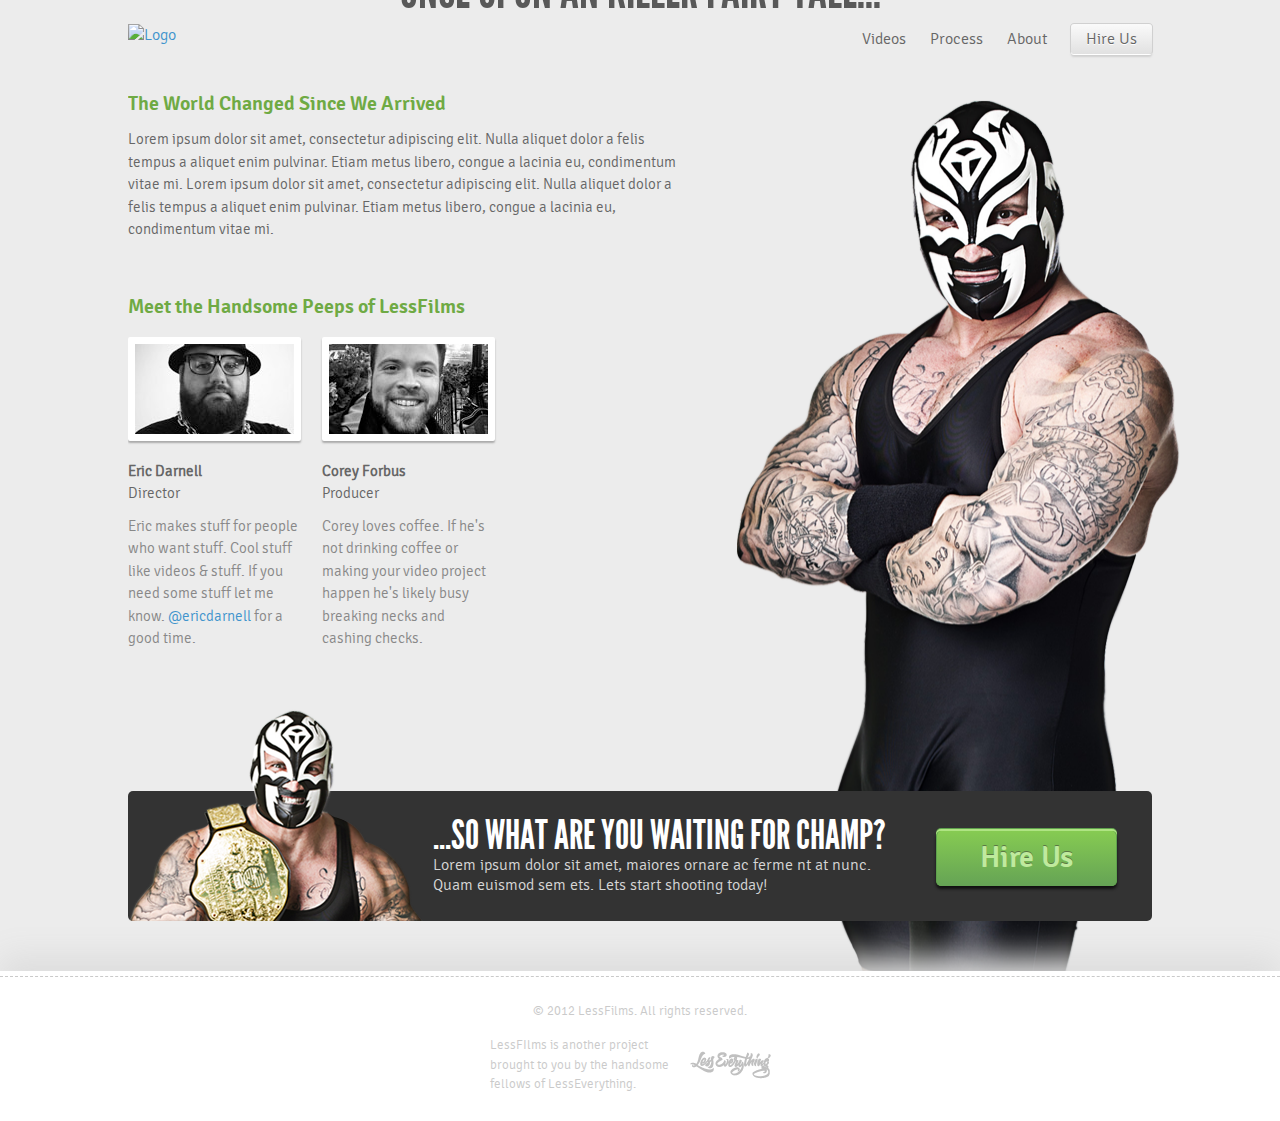
==== site/about.html @ dc0e720c "Minor changes" ====
<!DOCTYPE html PUBLIC "-//W3C//DTD XHTML 1.0 Transitional//EN" "http://www.w3.org/TR/xhtml1/DTD/xhtml1-transitional.dtd">
<html>
  <head>
    <title>LessFilms</title>
    <!-- Remote JQuery library disabled temporarily so local testing will work properly -->
    <!-- %script{:src => "//ajax.googleapis.com/ajax/libs/jquery/1.7.1/jquery.min.js", :type => "text/javascript"} -->
    <!-- Upon final deployment, remove below included file in favor of remote JQuery library -->
    <script language="javascript" src="javascripts/jquery-1.7.1.min.js" type="text/javascript"></script>
    <script language="javascript" src="javascripts/menu_scripts.js" type="text/javascript"></script>
    <script language="javascript" src="javascripts/jquery-css-transform.js" type="text/javascript"></script>
    <script language="javascript" src="javascripts/jquery-animate-css-rotate-scale.js" type="text/javascript"></script>
    <script language="javascript" src="javascripts/fancy_vids.js" type="text/javascript"></script>
    <script language="javascript" src="javascripts/jquery.cookie.js" type="text/javascript"></script>
    <!-- FancyBox -->
    <script src='fancybox/jquery.fancybox-1.3.4.pack.js' type='text/javascript'></script>
    <link href='fancybox/jquery.fancybox-1.3.4.css' media='screen' rel='stylesheet' type='text/css' />
    <!-- Custom Forms -->
    <script language="javascript" src="javascripts/jquery.uniform.js" type="text/javascript"></script>
    <link href='stylesheets/uniform_default.css' rel='stylesheet' type='text/css' />
    <script type='text/javascript'>
      //<![CDATA[
        $(function(){
          $("select").uniform();
        });
      //]]>
    </script>
    <link href='stylesheets/screen.css' rel='stylesheet' type='text/css' />
    <link href='stylesheets/buttons.css' rel='stylesheet' type='text/css' />
  </head>
  <body>
    <div class='lucha_about'>
      <div class='wrapper'>
        <div class='header'>
          <a href="index.html"><img alt="Logo" src="images/logo.png"/></a>
          <div class='nav'>
            <ul>
              <li>
                <a href="videos.html">Videos</a>
              </li>
              <li>
                <a href="process.html">Process</a>
              </li>
              <li>
                <a href="about.html">About</a>
              </li>
              <li>
                <a class='gradient_button_white' href='hire_us.html'>Hire Us</a>
              </li>
            </ul>
          </div>
        </div>
        <h1 class='page_headline'>ONCE UPON AN KILLER FAIRY TALE...</h1>
        <div class='content'>
          <div class='about_col'>
            <h3>The World Changed Since We Arrived</h3>
            <p class='world_changer'>
              Lorem ipsum dolor sit amet, consectetur adipiscing elit. Nulla aliquet dolor a felis tempus a aliquet enim pulvinar. Etiam metus libero, congue a lacinia eu, condimentum vitae mi. Lorem ipsum dolor sit amet, consectetur adipiscing elit. Nulla aliquet dolor a felis tempus a aliquet enim pulvinar. Etiam metus libero, congue a lacinia eu, condimentum vitae mi.
            </p>
            <h3>Meet the Handsome Peeps of LessFilms</h3>
            <div class='team_member'>
              <img alt="Team eric" src="images/team_eric.jpg"/>
              <h4>Eric Darnell</h4>
              Director
              <p>
                Eric makes stuff for people who want stuff. Cool stuff like videos & stuff. If you need some stuff let me know.
                <a href='http://twitter.com/#!/ericdarnell' target='_blank'>@ericdarnell</a>
                for a good time.
              </p>
            </div>
            <div class='team_member'>
              <img alt="Team corey" src="images/team_corey.jpg"/>
              <h4>Corey Forbus</h4>
              Producer
              <p>
                Corey loves coffee. If he's not drinking coffee or making your video project happen he's likely busy breaking necks and cashing checks.
              </p>
            </div>
          </div>
          <div class='foot_banner'>
            <img alt="Lucha small banner" src="images/lucha_small_banner.png"/>
            <div class='banner_text'>
              <h3>...SO WHAT ARE YOU WAITING FOR CHAMP?</h3>
              Lorem ipsum dolor sit amet, maiores ornare ac ferme nt at nunc. Quam euismod sem ets. Lets start shooting today!
            </div>
            <a class='gradient_button_green' href='hire_us.html'>Hire Us</a>
          </div>
        </div>
      </div>
    </div>
    <div class='footer'>
      <hr />
      &copy; 2012 LessFilms. All rights reserved.
      <div class='footer_cells'>
        <p>
          LessFIlms is another project brought to you by the handsome fellows of LessEverything.
        </p>
        <p>
          <a href='http://lesseverything.com/' target='_blank'>
            <img alt="Copy logo" src="images/copy_logo.png"/>
          </a>
        </p>
      </div>
    </div>
    <!-- This has to be here for some reason -->
    <script type='text/javascript'>
      //<![CDATA[
        ;
      //]]>
    </script>
  </body>
</html>
---- site/stylesheets/uniform_default.css ----
/*

Uniform Theme: Uniform Default
Version: 1.5
By: Josh Pyles
License: MIT License
---
For use with the Uniform plugin:
http://pixelmatrixdesign.com/uniform/
---
Generated by Uniform Theme Generator:
http://pixelmatrixdesign.com/uniform/themer.html

*/

/* Global Declaration */

div.selector, 
div.selector span, 
div.checker span, 
div.radio span, 
div.uploader, 
div.uploader span.action {
  background-image: url(../images/sprite.png);
  background-repeat: no-repeat;
}

.selector, 
.radio, 
.checker, 
.uploader, 
.selector *, 
.radio *, 
.checker *, 
.uploader *{
	margin: 0;
	padding: 0;
}

/* SPRITES */

/* Select */

div.selector {
  background-position: -483px -130px;
  line-height: 26px;
	height: 26px;
}

div.selector span {
  background-position: right 0px;
  height: 26px;
	line-height: 26px;
}

div.selector select {
  /* change these to adjust positioning of select element */
  top: 3px;
	left: 3px;
	right: 0px;
	bottom: 3px;
}

div.selector:active, 
div.selector.active {
	background-position: -483px -156px;
}

div.selector:active span, 
div.selector.active span {
	background-position: right -26px;
}

div.selector.focus, div.selector.hover, div.selector:hover {
	background-position: -483px -182px;
}

div.selector.focus span, div.selector.hover span, div.selector:hover span {
	background-position: right -52px;
}

div.selector.focus:active,
div.selector.focus.active,
div.selector:hover:active,
div.selector.active:hover {
	background-position: -483px -208px;
}

div.selector.focus:active span,
div.selector:hover:active span,
div.selector.active:hover span,
div.selector.focus.active span {
	background-position: right -78px;
}

div.selector.disabled {
	background-position: -483px -234px;
}

div.selector.disabled span {
  background-position: right -104px;
}

/* Checkbox */

div.checker {
  width: 19px;
  height: 19px;
}

div.checker input {
  width: 19px;
  height: 19px;
}

div.checker span {
  background-position: 0px -260px;
  height: 19px;
  width: 19px;
}

div.checker:active span, 
div.checker.active span {
	background-position: -19px -260px;
}

div.checker.focus span,
div.checker:hover span {
	background-position: -38px -260px;
}

div.checker.focus:active span,
div.checker:active:hover span,
div.checker.active:hover span,
div.checker.focus.active span {
	background-position: -57px -260px;
}

div.checker span.checked {
	background-position: -76px -260px;
}

div.checker:active span.checked, 
div.checker.active span.checked {
	background-position: -95px -260px;
}

div.checker.focus span.checked,
div.checker:hover span.checked {
	background-position: -114px -260px;
}

div.checker.focus:active span.checked,
div.checker:hover:active span.checked,
div.checker.active:hover span.checked,
div.checker.active.focus span.checked {
	background-position: -133px -260px;
}

div.checker.disabled span,
div.checker.disabled:active span,
div.checker.disabled.active span {
	background-position: -152px -260px;
}

div.checker.disabled span.checked,
div.checker.disabled:active span.checked,
div.checker.disabled.active span.checked {
	background-position: -171px -260px;
}

/* Radio */

div.radio {
  width: 18px;
  height: 18px;
}

div.radio input {
  width: 18px;
  height: 18px;
}

div.radio span {
  height: 18px;
  width: 18px;
  background-position: 0px -279px;
}

div.radio:active span, 
div.radio.active span {
	background-position: -18px -279px;
}

div.radio.focus span, 
div.radio:hover span {
	background-position: -36px -279px;
}

div.radio.focus:active span,
div.radio:active:hover span,
div.radio.active:hover span,
div.radio.active.focus span {
	background-position: -54px -279px;
}

div.radio span.checked {
	background-position: -72px -279px;
}

div.radio:active span.checked,
div.radio.active span.checked {
	background-position: -90px -279px;
}

div.radio.focus span.checked, div.radio:hover span.checked {
	background-position: -108px -279px;
}

div.radio.focus:active span.checked, 
div.radio:hover:active span.checked,
div.radio.focus.active span.checked,
div.radio.active:hover span.checked {
	background-position: -126px -279px;
}

div.radio.disabled span,
div.radio.disabled:active span,
div.radio.disabled.active span {
	background-position: -144px -279px;
}

div.radio.disabled span.checked,
div.radio.disabled:active span.checked,
div.radio.disabled.active span.checked {
	background-position: -162px -279px;
}

/* Uploader */

div.uploader {
  background-position: 0px -297px;
  height: 28px;
}

div.uploader span.action {
  background-position: right -409px;
  height: 24px;
  line-height: 24px;
}

div.uploader span.filename {
  height: 24px;
  /* change this line to adjust positioning of filename area */
  margin: 2px 0px 2px 2px;
  line-height: 24px;
}

div.uploader.focus,
div.uploader.hover,
div.uploader:hover {
  background-position: 0px -353px;
}

div.uploader.focus span.action,
div.uploader.hover span.action,
div.uploader:hover span.action {
  background-position: right -437px;
}

div.uploader.active span.action,
div.uploader:active span.action {
  background-position: right -465px;
}

div.uploader.focus.active span.action,
div.uploader:focus.active span.action,
div.uploader.focus:active span.action,
div.uploader:focus:active span.action {
  background-position: right -493px;
}

div.uploader.disabled {
  background-position: 0px -325px;
}

div.uploader.disabled span.action {
  background-position: right -381px;
}

/* PRESENTATION */

/* Select */
div.selector {
  margin-bottom: 20px;
  width: 190px;
  font-size: 12px;
}

div.selector select {
  width: 190px;
  font-family: "Helvetica Neue", Helvetica, Arial, sans-serif;
	font-size: 12px;
	border: solid 1px #fff;
}

div.selector span {
  padding: 0px 25px 0px 2px;
  cursor: pointer;
}

div.selector span {
  color: #666;
  width: 158px;
  text-shadow: 0 1px 0 #fff;
}

div.selector.disabled span {
	color: #bbb;
}

/* Checker */
div.checker {
  margin-right: 10px;
}

/* Radio */
div.radio {
  margin-right: 10px;
}

/* Uploader */
div.uploader {
  width: 190px;
  margin-bottom: 20px;
  cursor: pointer;
}

div.uploader span.action {
  width: 85px;
  text-align: center;
  text-shadow: #fff 0px 1px 0px;
  background-color: #fff;
  font-size: 11px;
  font-weight: bold;
}

div.uploader span.filename {
  color: #777;
  width: 82px;
  border-right: solid 1px #bbb;
  font-size: 11px;
}

div.uploader input {
  width: 190px;
}

div.uploader.disabled span.action {
  color: #aaa;
}

div.uploader.disabled span.filename {
  border-color: #ddd;
  color: #aaa;
}
/*

CORE FUNCTIONALITY 

Not advised to edit stuff below this line
-----------------------------------------------------
*/

.selector select:focus, .radio input:focus, .checker input:focus, uploader input:focus {
  outline: 0;
}

/* Select */

div.selector {
	position: relative;
	padding-left: 10px;
}

div.selector span {
	display: block;
	float: left;
}

div.selector select {
	position: absolute;
	opacity: 0;
}

/* Checker */

div.checker {
	position: relative;
	float: left;
}

div.checker span {
	display: block;
	float: left;
	text-align: center;
}

div.checker input {
  opacity: 0;
  display: inline-block;
}

/* Radio */

div.radio {
	position: relative;
	float: left;
}

div.radio span {
	display: block;
	float: left;
	text-align: center;
}

div.radio input {
  opacity: 0;
  text-align: center;
  display: inline-block;
}

/* Uploader */

div.uploader {
  position: relative;
  float: left;
  overflow: hidden;
}

div.uploader span.action {
  float: left;
  display: inline;
  padding: 2px 0px;
  overflow: hidden;
  cursor: pointer;
}

div.uploader span.filename {
  padding: 0px 10px;
  float: left;
  display: block;
  overflow: hidden;
  text-overflow: ellipsis;
  white-space: nowrap;
}

div.uploader input {
  opacity: 0;
  position: absolute;
  top: 0;
  right: 0;
  bottom: 0;
  float: right;
}
---- site/stylesheets/screen.css ----
@font-face {
  font-family: "LeagueGothicRegular";
  src: url("../fonts/League_Gothic-webfont.eot");
  src: url("../fonts/League_Gothic-webfont.eot?#iefix") format("embedded-opentype"), url("../fonts/League_Gothic-webfont.woff") format("woff"), url("../fonts/League_Gothic-webfont.ttf") format("truetype"), url("../fonts/League_Gothic-webfont.svg#LeagueGothicRegular") format("svg");
  font-weight: normal;
  font-style: normal;
}

@font-face {
  font-family: "SignikaSemibold";
  src: url("Signika-Semibold-webfont.eot");
  src: url("Signika-Semibold-webfont.eot?#iefix") format("embedded-opentype"), url("../fonts/Signika-Semibold-webfont.woff") format("woff"), url("../fonts/Signika-Semibold-webfont.ttf") format("truetype"), url("../fonts/Signika-Semibold-webfont.svg#SignikaSemibold") format("svg");
  font-weight: normal;
  font-style: normal;
}

@font-face {
  font-family: "SignikaLight";
  src: url("Signika-Light-webfont.eot");
  src: url("Signika-Light-webfont.eot?#iefix") format("embedded-opentype"), url("../fonts/Signika-Light-webfont.woff") format("woff"), url("../fonts/Signika-Light-webfont.ttf") format("truetype"), url("../fonts/Signika-Light-webfont.svg#SignikaLight") format("svg");
  font-weight: normal;
  font-style: normal;
}

/* line 3, c:/sites/lessfilms/src/stylesheets/global_reset.sass */
html, body, div, span, applet, object, iframe, h1, h2, h3, h4, h5, h6, p, blockquote, pre, a, abbr, acronym, address, big, cite, code, del, dfn, em, font, img, ins, kbd, q, s, samp, small, strike, strong, sub, sup, tt, var, dl, dt, dd, ol, ul, li, fieldset, form, label, legend, table, caption, tbody, tfoot, thead, tr, th, td {
  margin: 0;
  padding: 0;
  border: 0;
  outline: 0;
  font-weight: inherit;
  font-style: inherit;
  font-size: 100%;
  font-family: inherit;
  vertical-align: baseline;
}

/* line 16, c:/sites/lessfilms/src/stylesheets/global_reset.sass */
:focus {
  outline: 0;
}

/* line 19, c:/sites/lessfilms/src/stylesheets/global_reset.sass */
body {
  line-height: 1.5;
  color: black;
  background: white;
}

/* line 24, c:/sites/lessfilms/src/stylesheets/global_reset.sass */
ol, ul {
  list-style: none;
}

/* line 29, c:/sites/lessfilms/src/stylesheets/global_reset.sass */
table {
  border-collapse: separate;
  border-spacing: 0;
}

/* line 33, c:/sites/lessfilms/src/stylesheets/global_reset.sass */
caption, th, td {
  text-align: left;
  font-weight: normal;
}

/* line 38, c:/sites/lessfilms/src/stylesheets/global_reset.sass */
blockquote:before, blockquote:after {
  content: "";
}

/* line 42, c:/sites/lessfilms/src/stylesheets/global_reset.sass */
q:before, q:after {
  content: "";
}

/* line 45, c:/sites/lessfilms/src/stylesheets/global_reset.sass */
blockquote, q {
  quotes: "" "";
}

/* line 110, c:/sites/lessfilms/src/stylesheets/utils.sass */
.left {
  float: left;
}

/* line 113, c:/sites/lessfilms/src/stylesheets/utils.sass */
.right {
  float: right;
}

/* line 129, c:/sites/lessfilms/src/stylesheets/utils.sass */
.tr {
  text-align: right;
}

/* line 135, c:/sites/lessfilms/src/stylesheets/utils.sass */
strong {
  font-weight: bold;
}

/* line 139, c:/sites/lessfilms/src/stylesheets/utils.sass */
div {
  *zoom: 1;
}
/* line 38, c:/Ruby193/lib/ruby/gems/1.9.1/gems/compass-0.11.7/frameworks/compass/stylesheets/compass/utilities/general/_clearfix.scss */
div:after {
  content: "";
  display: table;
  clear: both;
}

/* line 141, c:/sites/lessfilms/src/stylesheets/utils.sass */
.c {
  clear: both;
}

/* line 210, c:/sites/lessfilms/src/stylesheets/utils.sass */
.abs {
  position: absolute;
}

/* line 213, c:/sites/lessfilms/src/stylesheets/utils.sass */
.rel {
  position: relative;
}

/* line 297, c:/sites/lessfilms/src/stylesheets/utils.sass */
small {
  font-size: 9px;
}

/* line 300, c:/sites/lessfilms/src/stylesheets/utils.sass */
.clear {
  clear: both;
}

/* line 303, c:/sites/lessfilms/src/stylesheets/utils.sass */
.tr {
  text-align: right;
}

/* line 306, c:/sites/lessfilms/src/stylesheets/utils.sass */
p {
  margin: 5px 0 10px 0;
}

/* line 311, c:/sites/lessfilms/src/stylesheets/utils.sass */
div {
  *zoom: 1;
}
/* line 38, c:/Ruby193/lib/ruby/gems/1.9.1/gems/compass-0.11.7/frameworks/compass/stylesheets/compass/utilities/general/_clearfix.scss */
div:after {
  content: "";
  display: table;
  clear: both;
}

/* line 314, c:/sites/lessfilms/src/stylesheets/utils.sass */
.c {
  *zoom: 1;
}
/* line 38, c:/Ruby193/lib/ruby/gems/1.9.1/gems/compass-0.11.7/frameworks/compass/stylesheets/compass/utilities/general/_clearfix.scss */
.c:after {
  content: "";
  display: table;
  clear: both;
}

/* line 317, c:/sites/lessfilms/src/stylesheets/utils.sass */
.hidden {
  display: none !important;
}

/* line 320, c:/sites/lessfilms/src/stylesheets/utils.sass */
li {
  list-style: none;
}

/* line 323, c:/sites/lessfilms/src/stylesheets/utils.sass */
.bullets {
  margin: 5px 0 15px 20px;
}
/* line 325, c:/sites/lessfilms/src/stylesheets/utils.sass */
.bullets li {
  list-style: disc;
}

/* line 328, c:/sites/lessfilms/src/stylesheets/utils.sass */
.tr, div.tr, span.tc {
  text-align: right;
}

/* line 331, c:/sites/lessfilms/src/stylesheets/utils.sass */
.tc, div.tc, span.tc, td.tc {
  text-align: center;
}

/* line 334, c:/sites/lessfilms/src/stylesheets/utils.sass */
div, img, form, ul, td, th {
  margin: 0px;
  padding: 0px;
  border: 0px;
  text-align: left;
}
/* line 340, c:/sites/lessfilms/src/stylesheets/utils.sass */
div .clear, img .clear, form .clear, ul .clear, td .clear, th .clear {
  clear: both;
}

/* line 343, c:/sites/lessfilms/src/stylesheets/utils.sass */
ul {
  margin: 0 0 0 0;
  padding: 0 0 0 0;
}

/* line 347, c:/sites/lessfilms/src/stylesheets/utils.sass */
.bullets {
  margin: 15px 0 15px 15px;
}

/* line 350, c:/sites/lessfilms/src/stylesheets/utils.sass */
.no_bullets {
  list-style: none;
  margin: 0 0 0 0;
}

/* line 355, c:/sites/lessfilms/src/stylesheets/utils.sass */
.bullets li {
  margin: 3px 0;
}

/* line 2, c:/sites/lessfilms/src/stylesheets/contact.sass */
.hire_us_col .contact_form_col {
  width: 248px;
  margin: 0 100px 0 0;
  float: left;
}
/* line 6, c:/sites/lessfilms/src/stylesheets/contact.sass */
.hire_us_col .contact_form_col input {
  border: 0;
}
/* line 8, c:/sites/lessfilms/src/stylesheets/contact.sass */
.hire_us_col .contact_form_col input.normal, .hire_us_col .contact_form_col textarea.normal {
  font-family: "SignikaLight";
  font-size: 15px;
  font-weight: 400;
  color: #9a9a9a;
  width: 100%;
  padding: 13px 15px;
  margin: 0 0 10px 0;
  border: solid #dddddd 1px;
  border-radius: 3px;
  line-height: 20px;
}
/* line 16, c:/sites/lessfilms/src/stylesheets/contact.sass */
.hire_us_col .contact_form_col .hide {
  display: none;
}

/* line 19, c:/sites/lessfilms/src/stylesheets/contact.sass */
div.selector {
  line-height: 47px;
  margin: 0 0 20px -2px;
  width: 100%;
  height: 47px;
  font-size: 15px;
  background-position: -483px -130px;
  line-height: 47px;
  height: 47px;
}
/* line 25, c:/sites/lessfilms/src/stylesheets/contact.sass */
div.selector select {
  width: 100%;
  height: 47px;
  font-family: "Helvetica Neue", Helvetica, Arial, sans-serif;
  font-size: 12px;
  border: solid 1px white;
}
/* line 26, c:/sites/lessfilms/src/stylesheets/contact.sass */
div.selector select:hover {
  cursor: pointer;
}
/* line 33, c:/sites/lessfilms/src/stylesheets/contact.sass */
div.selector span {
  padding: 0px 0px 0px 7px;
  cursor: pointer;
  color: #9a9a9a;
  width: 265px;
  height: 47px;
  line-height: 47px;
  text-shadow: 0 1px 0 white;
}
/* line 41, c:/sites/lessfilms/src/stylesheets/contact.sass */
div.selector.disabled span {
  color: #bbbbbb;
}
/* line 46, c:/sites/lessfilms/src/stylesheets/contact.sass */
div.selector span {
  background-position: right 0px;
  height: 47px;
  line-height: 48px;
}
/* line 51, c:/sites/lessfilms/src/stylesheets/contact.sass */
div.selector select {
  width: 278px;
  top: 0px;
  left: 3px;
  right: 0px;
  bottom: 3px;
}
/* line 52, c:/sites/lessfilms/src/stylesheets/contact.sass */
div.selector select option {
  color: #9a9a9a;
}
/* line 59, c:/sites/lessfilms/src/stylesheets/contact.sass */
div.selector:active, div.selector.active {
  background-position: -483px -130px;
}
/* line 61, c:/sites/lessfilms/src/stylesheets/contact.sass */
div.selector:active span, div.selector.active span {
  background-position: right 0;
}
/* line 63, c:/sites/lessfilms/src/stylesheets/contact.sass */
div.selector.focus, div.selector.hover, div.selector:hover {
  background-position: -483px -130px;
}
/* line 65, c:/sites/lessfilms/src/stylesheets/contact.sass */
div.selector.focus span, div.selector.hover span, div.selector:hover span {
  background-position: right 0;
}
/* line 68, c:/sites/lessfilms/src/stylesheets/contact.sass */
div.selector.focus:active, div.selector.focus.active {
  background-position: -483px -130px;
}
/* line 70, c:/sites/lessfilms/src/stylesheets/contact.sass */
div.selector:hover:active, div.selector.active:hover {
  background-position: -483px -130px;
}
/* line 72, c:/sites/lessfilms/src/stylesheets/contact.sass */
div.selector.focus:active span, div.selector:hover:active span, div.selector.active:hover span, div.selector.focus.active span {
  background-position: right 0;
}
/* line 74, c:/sites/lessfilms/src/stylesheets/contact.sass */
div.selector.disabled {
  background-position: -483px -130px;
}
/* line 76, c:/sites/lessfilms/src/stylesheets/contact.sass */
div.selector.disabled span {
  background-position: right 0;
}

/* line 19 */
html, body {
  height: 100%;
}

/* line 22 */
body {
  background: #ececec;
  color: #595959;
  font-family: "SignikaLight";
  font-size: 16px;
  font-weight: 400;
  color: #595959;
  position: relative;
}

/* line 28 */
h1 {
  font-family: "LeagueGothicRegular";
  font-size: 50px;
  font-weight: 400;
  color: #595959;
  line-height: 50px;
}

/* line 32 */
a {
  color: #3f94cd;
  text-decoration: none;
}
/* line 35 */
a:hover {
  text-decoration: underline;
}

/* line 40 */
.clearfix {
  clear: both;
}

/* line 43 */
.wrapper {
  width: 1024px;
  margin: 0 auto;
  margin-top: 24px;
  min-height: 100%;
  text-align: center;
}

/* line 51 */
.header {
  width: 1024px;
}
/* line 53 */
.header img {
  position: relative;
  z-index: 2;
}

/* line 57 */
.nav {
  float: right;
}
/* line 60 */
.nav ul li {
  display: inline-block;
  margin-right: 20px;
}
/* line 63 */
.nav ul li:last-child {
  margin-right: 0;
}
/* line 65 */
.nav ul li a {
  text-decoration: none;
  color: #666666;
}
/* line 68 */
.nav ul li a:hover {
  color: #999999;
}

/* line 71 */
.content {
  overflow: auto;
  padding-bottom: 0 0 150px 0;
}

/* line 75 */
.footer {
  background: white;
  color: #cacaca;
  font-size: 13px;
  text-align: center;
  position: relative;
  margin: 0 auto;
  height: 150px;
  clear: both;
  box-shadow: 0 -15px 30px #dddddd;
}
/* line 85 */
.footer hr {
  padding: 5px 0 0 0;
  margin: 0 0 25px 0;
  border-width: 0;
  border-bottom: dashed 1px #cacaca;
}

/* line 90 */
.footer_cells {
  margin: 0 auto;
  margin-top: 10px;
  width: 300px;
}
/* line 94 */
.footer_cells p {
  display: inline-block;
  float: left;
  text-align: left;
}
/* line 98 */
.footer_cells p:first-child {
  width: 190px;
}
/* line 100 */
.footer_cells p:last-child {
  width: 110px;
}
/* line 102 */
.footer_cells img {
  float: left;
  padding: 15px 10px 0 10px;
}

/* line 108 */
.video_sm {
  float: left;
  display: inline-block;
  margin: 25px 20px 0 0;
}
/* line 112 */
.video_sm .video_sm_top {
  display: block;
  background: #505050;
  width: 150px;
  height: 75px;
  border-radius: 3px 3px 0 0;
  box-shadow: 0 1px 1px #d0d0d0, 1px 0 1px #d0d0d0, -1px 0 1px #d0d0d0;
  margin: 0 0 0 1px;
  overflow: hidden;
}
/* line 121 */
.video_sm .video_sm_bottom {
  font-size: 13px;
  display: block;
  background: white;
  width: 140px;
  height: 45px;
  padding: 5px;
  border-radius: 0 0 3px 3px;
  box-shadow: 0 2px 2px #d0d0d0, 1px 0 1px #d0d0d0, -1px 0 2px #d0d0d0;
  margin: 0 0 10px 1px;
}
/* line 131 */
.video_sm:first-child {
  margin-right: 20px;
}

/* line 136 */
.intro_vid {
  margin: 0 auto;
  background: transparent;
  position: fixed;
  bottom: 0;
  left: 50%;
  margin-left: -705px;
}

/* line 144 */
.home_col {
  float: left;
  width: 485px;
}

/* line 148 */
h1.home_headline {
  margin: 75px 0 42px 0;
}

/* line 151 */
.lucha_home {
  background: url("../images/lucha_home_large.png") no-repeat top center;
  margin: 0 auto;
  min-width: 1024px;
  min-height: 837px;
  height: auto;
}

/* line 159 */
.hire_us_lg {
  clear: both;
  padding: 45px 1px 5px 1px;
}

/* line 165 */
.process_col {
  text-align: center;
}

/* line 168 */
h1.page_headline {
  z-index: 1;
  line-height: inherit;
  position: relative;
  margin: 0 auto -40px auto;
  top: -100px;
}

/* line 176 */
.before_after img {
  pointer-events: none;
  position: absolute;
  margin: -16px 0 0 0;
}
/* line 180 */
.before_after .top {
  border-radius: 3px 3px 0 0;
  text-align: center;
  background: white;
  height: 307px;
}
/* line 185 */
.before_after .top h1 {
  font-family: "LeagueGothicRegular";
  font-size: 100px;
  font-weight: 400;
  color: #6faa44;
  line-height: 100px;
  padding: 25px 0 0 0;
}
/* line 189 */
.before_after .top h3 {
  font-family: "SignikaSemibold";
  font-size: 20px;
  font-weight: 600;
  color: #6faa44;
  padding: 20px 0 10px 0;
  line-height: 20px;
}
/* line 193 */
.before_after .top .feature_list {
  width: 250px;
  margin: 0 auto;
  font-family: "SignikaLight";
  font-size: 15px;
  font-weight: 400;
  color: #333333;
}
/* line 199 */
.before_after .top .feature_list ul li:before {
  color: #6faa44;
  content: "\2713";
  font-weight: bold;
  margin: 0 8px 0 0;
}
/* line 204 */
.before_after .bottom {
  border-radius: 0 0 3px 3px;
  overflow: hidden;
  background: #333333;
  height: 87px;
}
/* line 209 */
.before_after .bottom h2 {
  font-family: "SignikaSemibold";
  font-size: 25px;
  font-weight: 400;
  color: white;
  line-height: 87px;
}
/* line 212 */
.before_after .bottom h2.left {
  float: left;
  margin: 0 0 0 45px;
}
/* line 215 */
.before_after .bottom h2.right {
  float: right;
  margin: 0 45px 0 0;
}
/* line 218 */
.before_after .bottom .mid {
  margin: 0 auto;
  text-align: center;
  width: 300px;
  height: 55px;
  margin-top: 16px;
}
/* line 224 */
.before_after .bottom .mid .gradient_button_green {
  width: 230px;
  padding: 0;
  box-shadow: 0 -2px 0 #afe483, 0 -3px 0 #5ea14d, 0 3px 3px #111111;
}

/* line 229 */
.process_item {
  float: left;
  width: 225px;
  display: inline-block;
  text-align: center;
  margin: 80px 40px 90px 0;
}
/* line 235 */
.process_item:nth-of-type(5) {
  margin-right: 0;
}
/* line 237 */
.process_item h3 {
  font-family: "SignikaSemibold";
  font-size: 20px;
  font-weight: 400;
  color: #6faa44;
  display: inline-block;
  float: left;
  margin-top: 15px;
}
/* line 242 */
.process_item h3:nth-of-type(1) {
  color: white;
  background: #6faa44;
  width: 32px;
  height: 32px;
  line-height: 32px;
  border-radius: 32px;
  margin-right: 10px;
}
/* line 250 */
.process_item p {
  text-align: left;
  clear: both;
  padding: 15px 0 0 0;
  font-family: "SignikaLight";
  font-size: 15px;
  font-weight: 400;
  color: #838383;
  line-height: 25px;
}

/* line 259 */
.lucha_about {
  background: url("../images/lucha_about.png") no-repeat top center;
  margin: 0 auto;
  min-width: 1024px;
  min-height: 837px;
  height: auto;
}

/* line 266 */
.about_col {
  font-family: "SignikaLight";
  font-size: 15px;
  font-weight: 400;
  color: #666666;
  width: 561px;
  min-height: 686px;
}
/* line 270 */
.about_col h3 {
  font-family: "SignikaSemibold";
  font-size: 20px;
  font-weight: 600;
  color: #6faa44;
  margin: 0 0 10px 0;
}
/* line 273 */
.about_col .team_member {
  width: 173px;
  display: inline-block;
  margin: 0 21px 140px 0;
  float: left;
}
/* line 278 */
.about_col .team_member:nth-of-type(3) {
  margin-right: 0;
}
/* line 280 */
.about_col .team_member img {
  padding: 7px;
  background: white;
  border-radius: 2px;
  box-shadow: 0 2px 2px #aaaaaa;
  margin: 5px 0 20px 0;
}
/* line 286 */
.about_col .team_member h4 {
  font-family: "SignikaLight";
  font-size: 15px;
  font-weight: 900;
  color: #666666;
}
/* line 288 */
.about_col .team_member p {
  font-family: "SignikaLight";
  font-size: 15px;
  font-weight: 400;
  color: #888888;
  margin: 10px 0 0 0;
}

/* line 292 */
p.world_changer {
  margin: 0 0 50px 0;
}

/* line 297 */
.videos_col {
  background: white;
  padding: 20px;
  margin: 0 0 135px 0;
  border-radius: 5px;
  box-shadow: 0 2px 2px #d6d6d6;
}
/* line 303 */
.videos_col .vid_nav {
  float: left;
  width: 190px;
  box-sizing: content-box;
  margin: 0 0 0 15px;
  padding: 0 15px 0 0;
}
/* line 309 */
.videos_col .vid_nav .vid_category {
  margin: 0 0 10px 0;
}
/* line 311 */
.videos_col .vid_nav .vid_category .triangle {
  width: 0;
  height: 0;
  border-top: 5px solid transparent;
  border-bottom: 5px solid transparent;
  border-left: 5px solid #3f94cd;
  display: inline-block;
  position: absolute;
  margin: 8px 0 0 -15px;
}
/* line 322 */
.videos_col .vid_nav .vid_category h3 {
  font-family: "SignikaSemibold";
  font-size: 18px;
  font-weight: 400;
  color: #3f94cd;
  display: inline-block;
}
/* line 325 */
.videos_col .vid_nav .vid_category h3:hover {
  cursor: pointer;
}
/* line 327 */
.videos_col .vid_nav .vid_category li {
  font-family: "SignikaLight";
  font-size: 15px;
  font-weight: 400;
  color: #3f94cd;
  line-height: 20px;
  margin: 0 0 10px 25px;
}
/* line 331 */
.videos_col .vid_nav .vid_category li:before {
  content: "- ";
  margin: 0 0 0 -8px;
}
/* line 334 */
.videos_col .vid_nav .vid_category:last-of-type {
  margin-bottom: 0;
}
/* line 336 */
.videos_col .vid_thumbs {
  float: right;
  width: 764px;
  display: none;
}
/* line 340 */
.videos_col .vid_thumbs .vid_item {
  display: inline-block;
  margin: 0 0 30px 0;
}
/* line 343 */
.videos_col .vid_thumbs .vid_item img {
  width: 191px;
  height: 115px;
  margin: 0 -4px 0 0;
  box-shadow: 0 3px 3px #999999;
}
/* line 348 */
.videos_col .vid_thumbs .vid_item h3 {
  font-family: "SignikaLight";
  font-size: 15px;
  font-weight: 600;
  color: #838383;
  display: inline-block;
  margin: 0 5px 0 0;
}
/* line 352 */
.videos_col .vid_thumbs .vid_item .vid_thumb_time_box {
  display: inline-block;
  font-family: "SignikaSemibold";
  font-size: 13px;
  font-weight: 400;
  color: #838383;
  line-height: 13px;
  background: #f2f2f2;
  border: solid #cccccc 1px;
  border-radius: 2px;
  padding: 3px;
}
/* line 361 */
.videos_col .vid_thumbs .new_vid {
  background: url("../images/new_vid_ribbon.png");
  width: 69px;
  height: 69px;
  display: inline-block;
  position: absolute;
  margin: -11px 0 0 -11px;
}
/* line 370 */
.videos_col div:nth-of-type(2) {
  display: inline-block;
}

/* line 375 */
.lucha_hire_us {
  background: url("../images/lucha_hire_us.png") no-repeat top center;
  margin: 0 auto;
  min-width: 1024px;
  min-height: 837px;
  height: auto;
}

/* line 382 */
.hire_us_col {
  font-family: "SignikaLight";
  font-size: 15px;
  font-weight: 400;
  color: #9a9a9a;
  margin: 0 0 45px 0;
}
/* line 385 */
.hire_us_col h3 {
  font-family: "SignikaSemibold";
  font-size: 22px;
  font-weight: 600;
  color: #6faa44;
  white-space: nowrap;
}
/* line 388 */
.hire_us_col h4 {
  font-family: "SignikaSemibold";
  font-size: 18px;
  font-weight: 400;
  color: #666666;
  margin: 10px 0 5px 0;
  clear: left;
}
/* line 392 */
.hire_us_col h4.ready {
  font-family: "SignikaSemibold";
  font-size: 16px;
  font-weight: 400;
  color: #666666;
  margin-bottom: 13px;
}
/* line 395 */
.hire_us_col .social_col {
  float: left;
}
/* line 397 */
.hire_us_col .social_col img {
  background: #6faa44;
  width: 24px;
  height: 24px;
  border-radius: 24px;
  margin: 0 5px 10px 0;
  float: left;
  clear: left;
}
/* line 405 */
.hire_us_col .social_col img:last-of-type {
  margin-bottom: 20px;
}
/* line 407 */
.hire_us_col .social_col a {
  float: left;
}

/* line 412 */
.foot_banner {
  height: 130px;
  background: #333333;
  display: block;
  clear: both;
  border-radius: 5px;
  margin: 0 0 50px 0;
}
/* line 419 */
.foot_banner img {
  position: absolute;
  margin-top: -82px;
}
/* line 422 */
.foot_banner .banner_text {
  width: 460px;
  line-height: 20px;
  color: #d6d6d6;
  margin: 0 auto;
  padding: 0 0 0 45px;
}
/* line 428 */
.foot_banner .banner_text h3 {
  font-family: "LeagueGothicRegular";
  font-size: 40px;
  font-weight: 400;
  color: white;
  line-height: 40px;
  padding: 25px 0 0 0;
  margin: 0 0 0 0;
}
/* line 433 */
.foot_banner .gradient_button_green {
  float: right;
  position: relative;
  top: -65px;
  right: 35px;
  box-shadow: 0 -2px 0 #afe483, 0 -3px 0 #5ea14d, 0 3px 3px #111111;
}
---- site/stylesheets/buttons.css ----
@font-face {
  font-family: "LeagueGothicRegular";
  src: url("../fonts/League_Gothic-webfont.eot");
  src: url("../fonts/League_Gothic-webfont.eot?#iefix") format("embedded-opentype"), url("../fonts/League_Gothic-webfont.woff") format("woff"), url("../fonts/League_Gothic-webfont.ttf") format("truetype"), url("../fonts/League_Gothic-webfont.svg#LeagueGothicRegular") format("svg");
  font-weight: normal;
  font-style: normal;
}

@font-face {
  font-family: "SignikaSemibold";
  src: url("Signika-Semibold-webfont.eot");
  src: url("Signika-Semibold-webfont.eot?#iefix") format("embedded-opentype"), url("../fonts/Signika-Semibold-webfont.woff") format("woff"), url("../fonts/Signika-Semibold-webfont.ttf") format("truetype"), url("../fonts/Signika-Semibold-webfont.svg#SignikaSemibold") format("svg");
  font-weight: normal;
  font-style: normal;
}

@font-face {
  font-family: "SignikaLight";
  src: url("Signika-Light-webfont.eot");
  src: url("Signika-Light-webfont.eot?#iefix") format("embedded-opentype"), url("../fonts/Signika-Light-webfont.woff") format("woff"), url("../fonts/Signika-Light-webfont.ttf") format("truetype"), url("../fonts/Signika-Light-webfont.svg#SignikaLight") format("svg");
  font-weight: normal;
  font-style: normal;
}

/* line 7 */
.gradient_button_green, a.gradient_button_green, input.gradient_green_button {
  background: #75b654;
  padding: 0 43px;
  width: auto;
  height: 55px;
  line-height: 55px;
  border-radius: 5px;
  font-family: "SignikaSemibold";
  font-size: 30px;
  font-weight: 400;
  color: #bfea9d;
  background-image: url('[data-uri]');
  background-size: 100%;
  background-image: -webkit-gradient(linear, 50% 0%, 50% 100%, color-stop(0%, #86cb52), color-stop(100%, #65a355));
  background-image: -webkit-linear-gradient(top, #86cb52, #65a355);
  background-image: -moz-linear-gradient(top, #86cb52, #65a355);
  background-image: -o-linear-gradient(top, #86cb52, #65a355);
  background-image: -ms-linear-gradient(top, #86cb52, #65a355);
  background-image: linear-gradient(top, #86cb52, #65a355);
  text-align: center;
  text-decoration: none;
  display: inline-block;
  box-shadow: 0 -2px 0 #afe483, 0 -3px 0 #5ea14d, 0 3px 3px #777777;
  border-right: solid 1px #5ea14d;
  border-left: solid 1px #5ea14d;
  text-shadow: 0 -1px 0 #5b7745;
}
/* line 23 */
.gradient_button_green:hover, a.gradient_button_green:hover, input.gradient_green_button:hover {
  color: white;
  cursor: pointer;
}
/* line 26 */
.gradient_button_green:active, a.gradient_button_green:active, input.gradient_green_button:active {
  background-image: url('[data-uri]');
  background-size: 100%;
  background-image: -webkit-gradient(linear, 50% 0%, 50% 100%, color-stop(0%, #65a355), color-stop(100%, #86cb52));
  background-image: -webkit-linear-gradient(top, #65a355, #86cb52);
  background-image: -moz-linear-gradient(top, #65a355, #86cb52);
  background-image: -o-linear-gradient(top, #65a355, #86cb52);
  background-image: -ms-linear-gradient(top, #65a355, #86cb52);
  background-image: linear-gradient(top, #65a355, #86cb52);
}

/* line 30 */
.gradient_button_white, a.gradient_button_white {
  background: #f7f7f7;
  color: #666666;
  padding: 0 15px;
  height: 30px;
  line-height: 31px;
  border-radius: 3px;
  background-image: url('[data-uri]');
  background-size: 100%;
  background-image: -webkit-gradient(linear, 50% 0%, 50% 100%, color-stop(0%, #fafafa), color-stop(100%, #e1e1e1));
  background-image: -webkit-linear-gradient(top, #fafafa, #e1e1e1);
  background-image: -moz-linear-gradient(top, #fafafa, #e1e1e1);
  background-image: -o-linear-gradient(top, #fafafa, #e1e1e1);
  background-image: -ms-linear-gradient(top, #fafafa, #e1e1e1);
  background-image: linear-gradient(top, #fafafa, #e1e1e1);
  text-align: center;
  text-decoration: none;
  display: inline-block;
  box-shadow: 0 -1px 0 #d0d0d0, 1px 0 0 #d0d0d0, 0 1px 0 white, 0 3px 2px #d0d0d0, -1px 0 0 #d0d0d0;
  text-shadow: 0 1px 0 white;
}
/* line 43 */
.gradient_button_white:hover, a.gradient_button_white:hover {
  cursor: pointer;
  color: #999999;
}
/* line 46 */
.gradient_button_white:active, a.gradient_button_white:active {
  background-image: url('[data-uri]');
  background-size: 100%;
  background-image: -webkit-gradient(linear, 50% 0%, 50% 100%, color-stop(0%, #e1e1e1), color-stop(100%, #fafafa));
  background-image: -webkit-linear-gradient(top, #e1e1e1, #fafafa);
  background-image: -moz-linear-gradient(top, #e1e1e1, #fafafa);
  background-image: -o-linear-gradient(top, #e1e1e1, #fafafa);
  background-image: -ms-linear-gradient(top, #e1e1e1, #fafafa);
  background-image: linear-gradient(top, #e1e1e1, #fafafa);
}
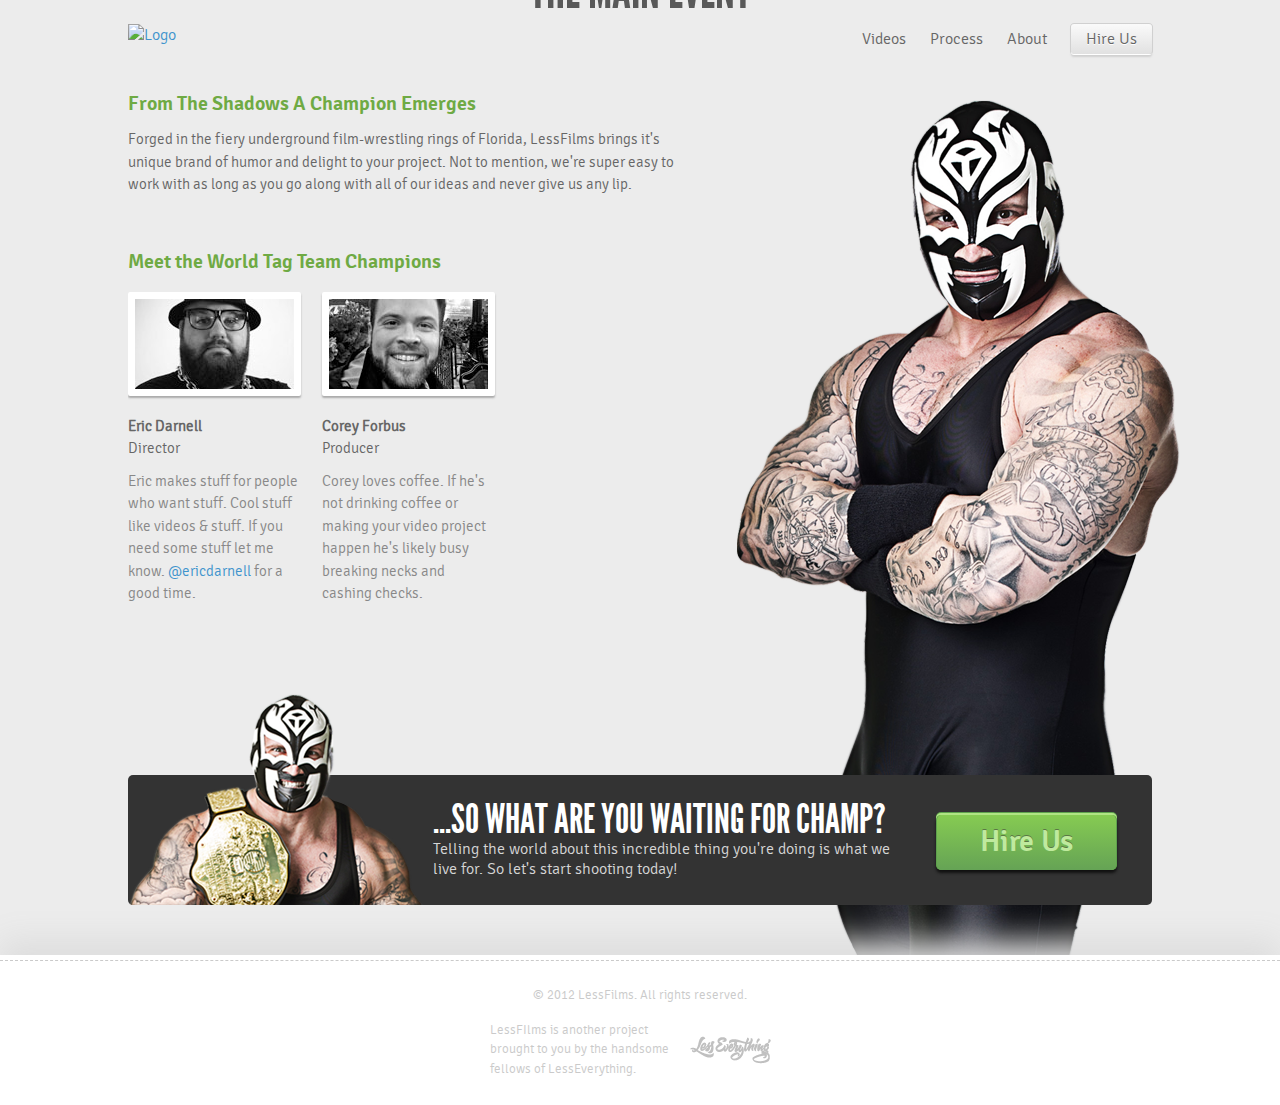
==== commit 1d606c43: "Content updated" ====
--- a/site/about.html
+++ b/site/about.html
@@ -49,14 +49,14 @@
             </ul>
           </div>
         </div>
-        <h1 class='page_headline'>ONCE UPON AN KILLER FAIRY TALE...</h1>
+        <h1 class='page_headline'>THE MAIN EVENT</h1>
         <div class='content'>
           <div class='about_col'>
-            <h3>The World Changed Since We Arrived</h3>
+            <h3>From The Shadows A Champion Emerges</h3>
             <p class='world_changer'>
-              Lorem ipsum dolor sit amet, consectetur adipiscing elit. Nulla aliquet dolor a felis tempus a aliquet enim pulvinar. Etiam metus libero, congue a lacinia eu, condimentum vitae mi. Lorem ipsum dolor sit amet, consectetur adipiscing elit. Nulla aliquet dolor a felis tempus a aliquet enim pulvinar. Etiam metus libero, congue a lacinia eu, condimentum vitae mi.
+              Forged in the fiery underground film-wrestling rings of Florida, LessFilms brings it's unique brand of humor and delight to your project. Not to mention, we're super easy to work with as long as you go along with all of our ideas and never give us any lip.
             </p>
-            <h3>Meet the Handsome Peeps of LessFilms</h3>
+            <h3>Meet the World Tag Team Champions</h3>
             <div class='team_member'>
               <img alt="Team eric" src="images/team_eric.jpg"/>
               <h4>Eric Darnell</h4>
@@ -80,7 +80,7 @@
             <img alt="Lucha small banner" src="images/lucha_small_banner.png"/>
             <div class='banner_text'>
               <h3>...SO WHAT ARE YOU WAITING FOR CHAMP?</h3>
-              Lorem ipsum dolor sit amet, maiores ornare ac ferme nt at nunc. Quam euismod sem ets. Lets start shooting today!
+              Telling the world about this incredible thing you're doing is what we live for. So let's start shooting today!
             </div>
             <a class='gradient_button_green' href='hire_us.html'>Hire Us</a>
           </div>
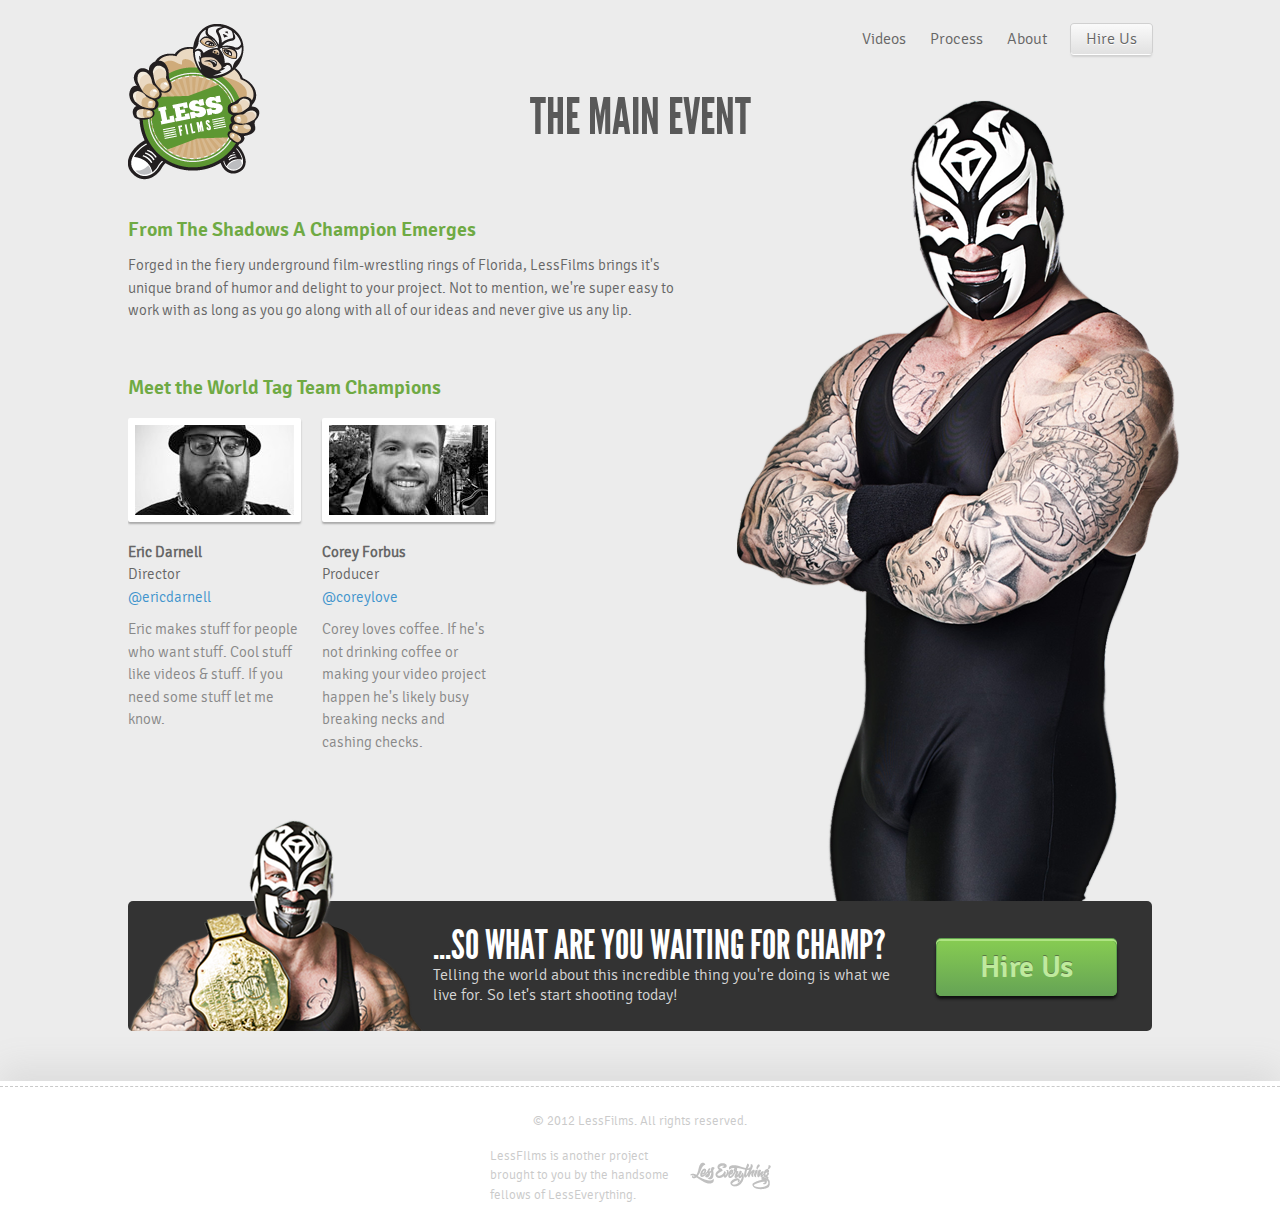
==== commit 32dc3e1c: "Updated twitter handles for team" ====
--- a/site/about.html
+++ b/site/about.html
@@ -61,16 +61,16 @@
               <img alt="Team eric" src="images/team_eric.jpg"/>
               <h4>Eric Darnell</h4>
               Director
+              <a href='http://twitter.com/#!/ericdarnell' target='_blank'>@ericdarnell</a>
               <p>
                 Eric makes stuff for people who want stuff. Cool stuff like videos & stuff. If you need some stuff let me know.
-                <a href='http://twitter.com/#!/ericdarnell' target='_blank'>@ericdarnell</a>
-                for a good time.
               </p>
             </div>
             <div class='team_member'>
               <img alt="Team corey" src="images/team_corey.jpg"/>
               <h4>Corey Forbus</h4>
               Producer
+              <a href='http://twitter.com/#!/coreylove' target='_blank'>@coreylove</a>
               <p>
                 Corey loves coffee. If he's not drinking coffee or making your video project happen he's likely busy breaking necks and cashing checks.
               </p>
--- a/site/stylesheets/screen.css
+++ b/site/stylesheets/screen.css
@@ -759,13 +759,17 @@
   color: #888888;
   margin: 10px 0 0 0;
 }
-
-/* line 292 */
+/* line 291 */
+.about_col .team_member a {
+  display: block;
+}
+
+/* line 294 */
 p.world_changer {
   margin: 0 0 50px 0;
 }
 
-/* line 297 */
+/* line 299 */
 .videos_col {
   background: white;
   padding: 20px;
@@ -773,7 +777,7 @@
   border-radius: 5px;
   box-shadow: 0 2px 2px #d6d6d6;
 }
-/* line 303 */
+/* line 305 */
 .videos_col .vid_nav {
   float: left;
   width: 190px;
@@ -781,11 +785,11 @@
   margin: 0 0 0 15px;
   padding: 0 15px 0 0;
 }
-/* line 309 */
+/* line 311 */
 .videos_col .vid_nav .vid_category {
   margin: 0 0 10px 0;
 }
-/* line 311 */
+/* line 313 */
 .videos_col .vid_nav .vid_category .triangle {
   width: 0;
   height: 0;
@@ -796,7 +800,7 @@
   position: absolute;
   margin: 8px 0 0 -15px;
 }
-/* line 322 */
+/* line 324 */
 .videos_col .vid_nav .vid_category h3 {
   font-family: "SignikaSemibold";
   font-size: 18px;
@@ -804,11 +808,11 @@
   color: #3f94cd;
   display: inline-block;
 }
-/* line 325 */
+/* line 327 */
 .videos_col .vid_nav .vid_category h3:hover {
   cursor: pointer;
 }
-/* line 327 */
+/* line 329 */
 .videos_col .vid_nav .vid_category li {
   font-family: "SignikaLight";
   font-size: 15px;
@@ -817,34 +821,34 @@
   line-height: 20px;
   margin: 0 0 10px 25px;
 }
-/* line 331 */
+/* line 333 */
 .videos_col .vid_nav .vid_category li:before {
   content: "- ";
   margin: 0 0 0 -8px;
 }
-/* line 334 */
+/* line 336 */
 .videos_col .vid_nav .vid_category:last-of-type {
   margin-bottom: 0;
 }
-/* line 336 */
+/* line 338 */
 .videos_col .vid_thumbs {
   float: right;
   width: 764px;
   display: none;
 }
-/* line 340 */
+/* line 342 */
 .videos_col .vid_thumbs .vid_item {
   display: inline-block;
   margin: 0 0 30px 0;
 }
-/* line 343 */
+/* line 345 */
 .videos_col .vid_thumbs .vid_item img {
   width: 191px;
   height: 115px;
   margin: 0 -4px 0 0;
   box-shadow: 0 3px 3px #999999;
 }
-/* line 348 */
+/* line 350 */
 .videos_col .vid_thumbs .vid_item h3 {
   font-family: "SignikaLight";
   font-size: 15px;
@@ -853,7 +857,7 @@
   display: inline-block;
   margin: 0 5px 0 0;
 }
-/* line 352 */
+/* line 354 */
 .videos_col .vid_thumbs .vid_item .vid_thumb_time_box {
   display: inline-block;
   font-family: "SignikaSemibold";
@@ -866,7 +870,7 @@
   border-radius: 2px;
   padding: 3px;
 }
-/* line 361 */
+/* line 363 */
 .videos_col .vid_thumbs .new_vid {
   background: url("../images/new_vid_ribbon.png");
   width: 69px;
@@ -875,12 +879,12 @@
   position: absolute;
   margin: -11px 0 0 -11px;
 }
-/* line 370 */
+/* line 372 */
 .videos_col div:nth-of-type(2) {
   display: inline-block;
 }
 
-/* line 375 */
+/* line 377 */
 .lucha_hire_us {
   background: url("../images/lucha_hire_us.png") no-repeat top center;
   margin: 0 auto;
@@ -889,7 +893,7 @@
   height: auto;
 }
 
-/* line 382 */
+/* line 384 */
 .hire_us_col {
   font-family: "SignikaLight";
   font-size: 15px;
@@ -897,7 +901,7 @@
   color: #9a9a9a;
   margin: 0 0 45px 0;
 }
-/* line 385 */
+/* line 387 */
 .hire_us_col h3 {
   font-family: "SignikaSemibold";
   font-size: 22px;
@@ -905,7 +909,7 @@
   color: #6faa44;
   white-space: nowrap;
 }
-/* line 388 */
+/* line 390 */
 .hire_us_col h4 {
   font-family: "SignikaSemibold";
   font-size: 18px;
@@ -914,7 +918,7 @@
   margin: 10px 0 5px 0;
   clear: left;
 }
-/* line 392 */
+/* line 394 */
 .hire_us_col h4.ready {
   font-family: "SignikaSemibold";
   font-size: 16px;
@@ -922,11 +926,11 @@
   color: #666666;
   margin-bottom: 13px;
 }
-/* line 395 */
+/* line 397 */
 .hire_us_col .social_col {
   float: left;
 }
-/* line 397 */
+/* line 399 */
 .hire_us_col .social_col img {
   background: #6faa44;
   width: 24px;
@@ -936,16 +940,16 @@
   float: left;
   clear: left;
 }
-/* line 405 */
+/* line 407 */
 .hire_us_col .social_col img:last-of-type {
   margin-bottom: 20px;
 }
-/* line 407 */
+/* line 409 */
 .hire_us_col .social_col a {
   float: left;
 }
 
-/* line 412 */
+/* line 414 */
 .foot_banner {
   height: 130px;
   background: #333333;
@@ -954,12 +958,12 @@
   border-radius: 5px;
   margin: 0 0 50px 0;
 }
-/* line 419 */
+/* line 421 */
 .foot_banner img {
   position: absolute;
   margin-top: -82px;
 }
-/* line 422 */
+/* line 424 */
 .foot_banner .banner_text {
   width: 460px;
   line-height: 20px;
@@ -967,7 +971,7 @@
   margin: 0 auto;
   padding: 0 0 0 45px;
 }
-/* line 428 */
+/* line 430 */
 .foot_banner .banner_text h3 {
   font-family: "LeagueGothicRegular";
   font-size: 40px;
@@ -977,7 +981,7 @@
   padding: 25px 0 0 0;
   margin: 0 0 0 0;
 }
-/* line 433 */
+/* line 435 */
 .foot_banner .gradient_button_green {
   float: right;
   position: relative;
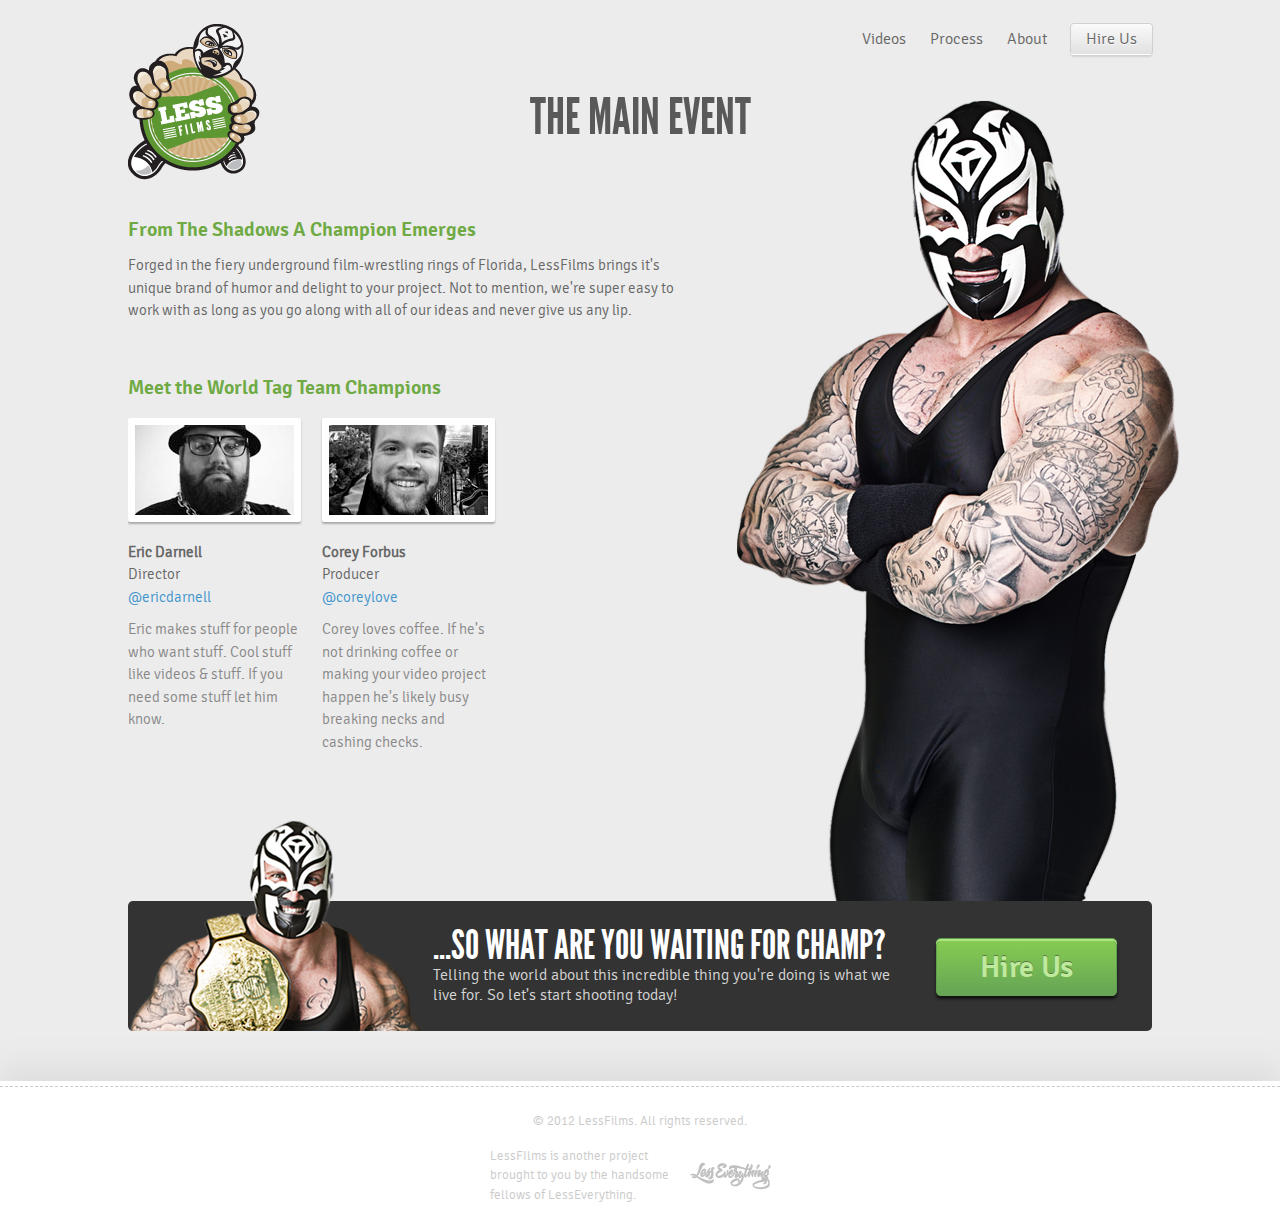
==== commit c9d8780e: "Add google analytics" ====
--- a/site/about.html
+++ b/site/about.html
@@ -26,6 +26,19 @@
     </script>
     <link href='stylesheets/screen.css' rel='stylesheet' type='text/css' />
     <link href='stylesheets/buttons.css' rel='stylesheet' type='text/css' />
+    <script type='text/javascript'>
+      //<![CDATA[
+        var _gaq = _gaq || [];
+        _gaq.push(['_setAccount', 'UA-410495-21']);
+        _gaq.push(['_trackPageview']);
+        
+        (function() {
+          var ga = document.createElement('script'); ga.type = 'text/javascript'; ga.async = true;
+          ga.src = ('https:' == document.location.protocol ? 'https://ssl' : 'http://www') + '.google-analytics.com/ga.js';
+          var s = document.getElementsByTagName('script')[0]; s.parentNode.insertBefore(ga, s);
+        })();
+      //]]>
+    </script>
   </head>
   <body>
     <div class='lucha_about'>
@@ -63,7 +76,7 @@
               Director
               <a href='http://twitter.com/#!/ericdarnell' target='_blank'>@ericdarnell</a>
               <p>
-                Eric makes stuff for people who want stuff. Cool stuff like videos & stuff. If you need some stuff let me know.
+                Eric makes stuff for people who want stuff. Cool stuff like videos & stuff. If you need some stuff let him know.
               </p>
             </div>
             <div class='team_member'>
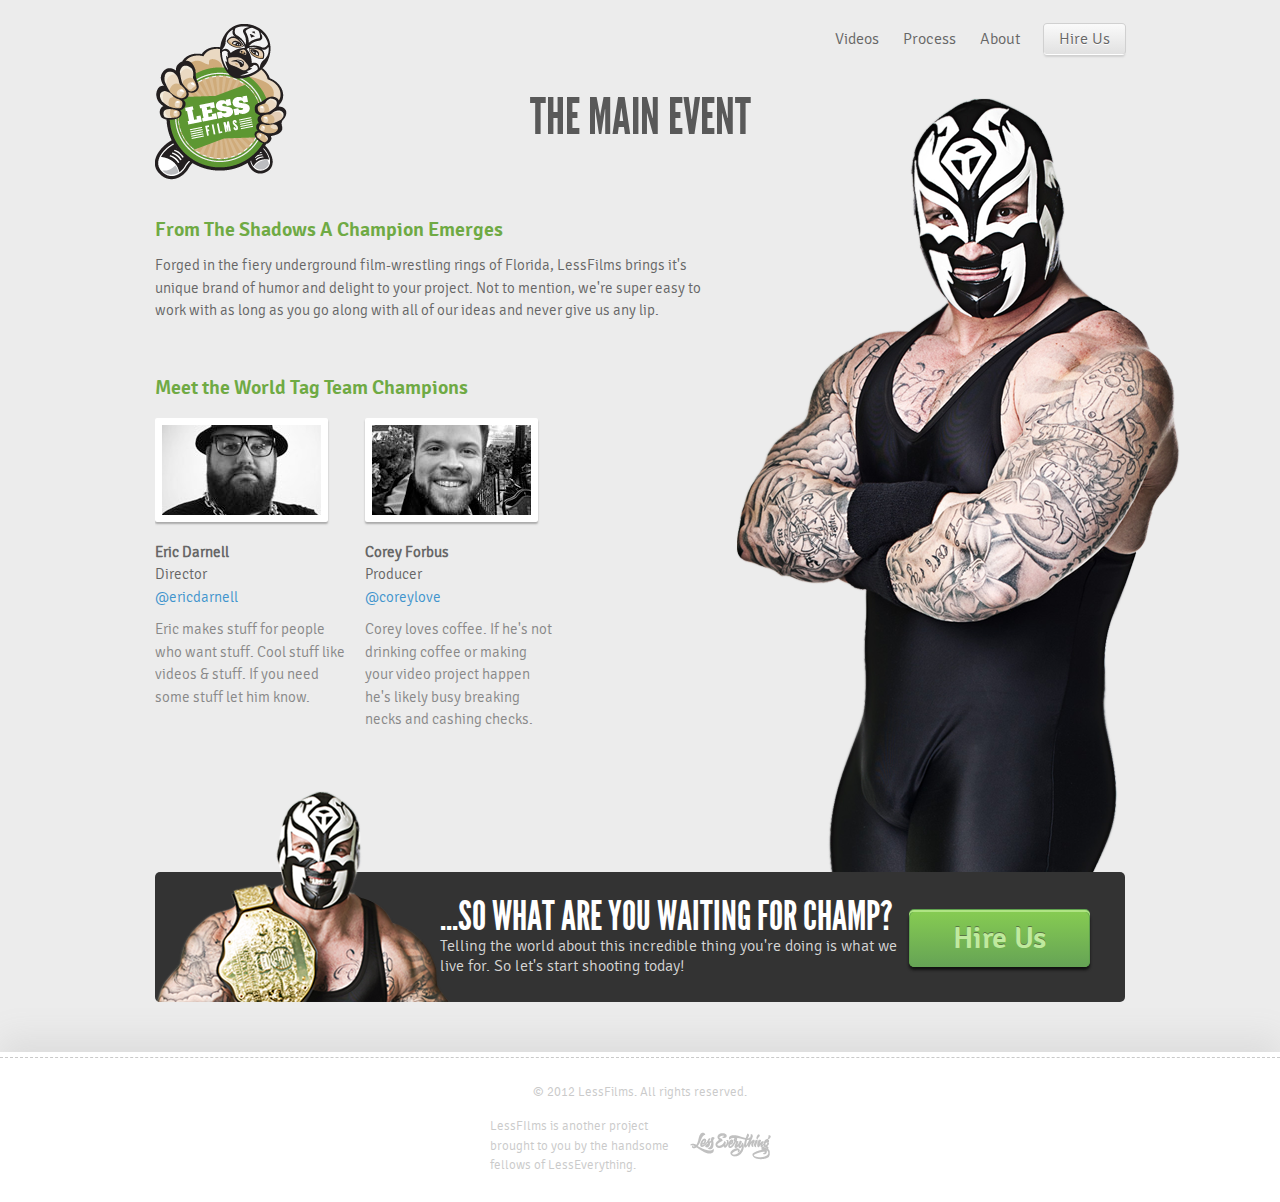
==== commit 36598aed: "Added sitemap" ====
--- a/site/about.html
+++ b/site/about.html
@@ -44,7 +44,7 @@
     <div class='lucha_about'>
       <div class='wrapper'>
         <div class='header'>
-          <a href="index.html"><img alt="Logo" src="images/logo.png"/></a>
+          <a href="http://lessfilms.com"><img alt="Logo" src="images/logo.png"/></a>
           <div class='nav'>
             <ul>
               <li>
--- a/site/stylesheets/screen.css
+++ b/site/stylesheets/screen.css
@@ -392,7 +392,7 @@
 
 /* line 43 */
 .wrapper {
-  width: 1024px;
+  width: 970px;
   margin: 0 auto;
   margin-top: 24px;
   min-height: 100%;
@@ -401,7 +401,7 @@
 
 /* line 51 */
 .header {
-  width: 1024px;
+  width: 970px;
 }
 /* line 53 */
 .header img {
@@ -522,44 +522,43 @@
 .intro_vid {
   margin: 0 auto;
   background: transparent;
-  position: fixed;
   bottom: 0;
-  left: 50%;
-  margin-left: -705px;
-}
-
-/* line 144 */
+  text-align: center;
+  overflow: hidden;
+}
+
+/* line 143 */
 .home_col {
   float: left;
   width: 485px;
 }
 
-/* line 148 */
+/* line 147 */
 h1.home_headline {
   margin: 75px 0 42px 0;
 }
 
-/* line 151 */
+/* line 150 */
 .lucha_home {
   background: url("../images/lucha_home_large.png") no-repeat top center;
   margin: 0 auto;
-  min-width: 1024px;
+  min-width: 970px;
   min-height: 837px;
   height: auto;
 }
 
-/* line 159 */
+/* line 158 */
 .hire_us_lg {
   clear: both;
   padding: 45px 1px 5px 1px;
 }
 
-/* line 165 */
+/* line 164 */
 .process_col {
   text-align: center;
 }
 
-/* line 168 */
+/* line 167 */
 h1.page_headline {
   z-index: 1;
   line-height: inherit;
@@ -568,20 +567,21 @@
   top: -100px;
 }
 
-/* line 176 */
+/* line 175 */
 .before_after img {
   pointer-events: none;
   position: absolute;
   margin: -16px 0 0 0;
+  width: 960px;
 }
 /* line 180 */
 .before_after .top {
   border-radius: 3px 3px 0 0;
   text-align: center;
   background: white;
-  height: 307px;
-}
-/* line 185 */
+  height: 287px;
+}
+/* line 186 */
 .before_after .top h1 {
   font-family: "LeagueGothicRegular";
   font-size: 100px;
@@ -590,7 +590,7 @@
   line-height: 100px;
   padding: 25px 0 0 0;
 }
-/* line 189 */
+/* line 190 */
 .before_after .top h3 {
   font-family: "SignikaSemibold";
   font-size: 20px;
@@ -599,7 +599,7 @@
   padding: 20px 0 10px 0;
   line-height: 20px;
 }
-/* line 193 */
+/* line 194 */
 .before_after .top .feature_list {
   width: 250px;
   margin: 0 auto;
@@ -608,21 +608,21 @@
   font-weight: 400;
   color: #333333;
 }
-/* line 199 */
+/* line 200 */
 .before_after .top .feature_list ul li:before {
   color: #6faa44;
   content: "\2713";
   font-weight: bold;
   margin: 0 8px 0 0;
 }
-/* line 204 */
+/* line 205 */
 .before_after .bottom {
   border-radius: 0 0 3px 3px;
   overflow: hidden;
   background: #333333;
   height: 87px;
 }
-/* line 209 */
+/* line 210 */
 .before_after .bottom h2 {
   font-family: "SignikaSemibold";
   font-size: 25px;
@@ -630,17 +630,17 @@
   color: white;
   line-height: 87px;
 }
-/* line 212 */
+/* line 213 */
 .before_after .bottom h2.left {
   float: left;
   margin: 0 0 0 45px;
 }
-/* line 215 */
+/* line 216 */
 .before_after .bottom h2.right {
   float: right;
   margin: 0 45px 0 0;
 }
-/* line 218 */
+/* line 219 */
 .before_after .bottom .mid {
   margin: 0 auto;
   text-align: center;
@@ -648,26 +648,31 @@
   height: 55px;
   margin-top: 16px;
 }
-/* line 224 */
+/* line 225 */
 .before_after .bottom .mid .gradient_button_green {
   width: 230px;
   padding: 0;
   box-shadow: 0 -2px 0 #afe483, 0 -3px 0 #5ea14d, 0 3px 3px #111111;
 }
 
-/* line 229 */
+/* line 230 */
 .process_item {
   float: left;
-  width: 225px;
+  width: 228px;
   display: inline-block;
   text-align: center;
-  margin: 80px 40px 90px 0;
-}
-/* line 235 */
+  margin: 80px 19px 115px 0;
+}
+/* line 238 */
+.process_item:nth-of-type(2) {
+  margin-left: 10px;
+}
+/* line 240 */
 .process_item:nth-of-type(5) {
   margin-right: 0;
-}
-/* line 237 */
+  width: 218px;
+}
+/* line 243 */
 .process_item h3 {
   font-family: "SignikaSemibold";
   font-size: 20px;
@@ -677,7 +682,7 @@
   float: left;
   margin-top: 15px;
 }
-/* line 242 */
+/* line 248 */
 .process_item h3:nth-of-type(1) {
   color: white;
   background: #6faa44;
@@ -687,11 +692,11 @@
   border-radius: 32px;
   margin-right: 10px;
 }
-/* line 250 */
+/* line 256 */
 .process_item p {
   text-align: left;
   clear: both;
-  padding: 15px 0 0 0;
+  padding: 15px 20px 0 0;
   font-family: "SignikaLight";
   font-size: 15px;
   font-weight: 400;
@@ -699,25 +704,25 @@
   line-height: 25px;
 }
 
-/* line 259 */
+/* line 265 */
 .lucha_about {
   background: url("../images/lucha_about.png") no-repeat top center;
   margin: 0 auto;
-  min-width: 1024px;
+  min-width: 970px;
   min-height: 837px;
   height: auto;
 }
 
-/* line 266 */
+/* line 272 */
 .about_col {
   font-family: "SignikaLight";
   font-size: 15px;
   font-weight: 400;
   color: #666666;
-  width: 561px;
-  min-height: 686px;
-}
-/* line 270 */
+  width: 560px;
+  min-height: 634px;
+}
+/* line 276 */
 .about_col h3 {
   font-family: "SignikaSemibold";
   font-size: 20px;
@@ -725,18 +730,18 @@
   color: #6faa44;
   margin: 0 0 10px 0;
 }
-/* line 273 */
+/* line 279 */
 .about_col .team_member {
-  width: 173px;
-  display: inline-block;
-  margin: 0 21px 140px 0;
-  float: left;
-}
-/* line 278 */
+  width: 190px;
+  display: inline-block;
+  margin: 0 20px 140px 0;
+  float: left;
+}
+/* line 284 */
 .about_col .team_member:nth-of-type(3) {
   margin-right: 0;
 }
-/* line 280 */
+/* line 286 */
 .about_col .team_member img {
   padding: 7px;
   background: white;
@@ -744,14 +749,14 @@
   box-shadow: 0 2px 2px #aaaaaa;
   margin: 5px 0 20px 0;
 }
-/* line 286 */
+/* line 292 */
 .about_col .team_member h4 {
   font-family: "SignikaLight";
   font-size: 15px;
   font-weight: 900;
   color: #666666;
 }
-/* line 288 */
+/* line 294 */
 .about_col .team_member p {
   font-family: "SignikaLight";
   font-size: 15px;
@@ -759,17 +764,17 @@
   color: #888888;
   margin: 10px 0 0 0;
 }
-/* line 291 */
+/* line 297 */
 .about_col .team_member a {
   display: block;
 }
 
-/* line 294 */
+/* line 300 */
 p.world_changer {
   margin: 0 0 50px 0;
 }
 
-/* line 299 */
+/* line 305 */
 .videos_col {
   background: white;
   padding: 20px;
@@ -777,19 +782,19 @@
   border-radius: 5px;
   box-shadow: 0 2px 2px #d6d6d6;
 }
-/* line 305 */
+/* line 311 */
 .videos_col .vid_nav {
   float: left;
-  width: 190px;
+  width: 150px;
   box-sizing: content-box;
   margin: 0 0 0 15px;
   padding: 0 15px 0 0;
 }
-/* line 311 */
+/* line 317 */
 .videos_col .vid_nav .vid_category {
   margin: 0 0 10px 0;
 }
-/* line 313 */
+/* line 319 */
 .videos_col .vid_nav .vid_category .triangle {
   width: 0;
   height: 0;
@@ -800,7 +805,7 @@
   position: absolute;
   margin: 8px 0 0 -15px;
 }
-/* line 324 */
+/* line 330 */
 .videos_col .vid_nav .vid_category h3 {
   font-family: "SignikaSemibold";
   font-size: 18px;
@@ -808,11 +813,11 @@
   color: #3f94cd;
   display: inline-block;
 }
-/* line 327 */
+/* line 333 */
 .videos_col .vid_nav .vid_category h3:hover {
   cursor: pointer;
 }
-/* line 329 */
+/* line 335 */
 .videos_col .vid_nav .vid_category li {
   font-family: "SignikaLight";
   font-size: 15px;
@@ -821,34 +826,34 @@
   line-height: 20px;
   margin: 0 0 10px 25px;
 }
-/* line 333 */
+/* line 339 */
 .videos_col .vid_nav .vid_category li:before {
   content: "- ";
   margin: 0 0 0 -8px;
 }
-/* line 336 */
+/* line 342 */
 .videos_col .vid_nav .vid_category:last-of-type {
   margin-bottom: 0;
 }
-/* line 338 */
+/* line 344 */
 .videos_col .vid_thumbs {
   float: right;
-  width: 764px;
+  width: 740px;
   display: none;
 }
-/* line 342 */
+/* line 349 */
 .videos_col .vid_thumbs .vid_item {
   display: inline-block;
   margin: 0 0 30px 0;
 }
-/* line 345 */
+/* line 352 */
 .videos_col .vid_thumbs .vid_item img {
-  width: 191px;
+  width: 186px;
   height: 115px;
   margin: 0 -4px 0 0;
   box-shadow: 0 3px 3px #999999;
 }
-/* line 350 */
+/* line 358 */
 .videos_col .vid_thumbs .vid_item h3 {
   font-family: "SignikaLight";
   font-size: 15px;
@@ -857,7 +862,7 @@
   display: inline-block;
   margin: 0 5px 0 0;
 }
-/* line 354 */
+/* line 362 */
 .videos_col .vid_thumbs .vid_item .vid_thumb_time_box {
   display: inline-block;
   font-family: "SignikaSemibold";
@@ -870,7 +875,7 @@
   border-radius: 2px;
   padding: 3px;
 }
-/* line 363 */
+/* line 371 */
 .videos_col .vid_thumbs .new_vid {
   background: url("../images/new_vid_ribbon.png");
   width: 69px;
@@ -879,21 +884,21 @@
   position: absolute;
   margin: -11px 0 0 -11px;
 }
-/* line 372 */
+/* line 380 */
 .videos_col div:nth-of-type(2) {
   display: inline-block;
 }
 
-/* line 377 */
+/* line 385 */
 .lucha_hire_us {
   background: url("../images/lucha_hire_us.png") no-repeat top center;
   margin: 0 auto;
-  min-width: 1024px;
+  min-width: 970px;
   min-height: 837px;
   height: auto;
 }
 
-/* line 384 */
+/* line 392 */
 .hire_us_col {
   font-family: "SignikaLight";
   font-size: 15px;
@@ -901,7 +906,7 @@
   color: #9a9a9a;
   margin: 0 0 45px 0;
 }
-/* line 387 */
+/* line 395 */
 .hire_us_col h3 {
   font-family: "SignikaSemibold";
   font-size: 22px;
@@ -909,7 +914,7 @@
   color: #6faa44;
   white-space: nowrap;
 }
-/* line 390 */
+/* line 398 */
 .hire_us_col h4 {
   font-family: "SignikaSemibold";
   font-size: 18px;
@@ -918,7 +923,7 @@
   margin: 10px 0 5px 0;
   clear: left;
 }
-/* line 394 */
+/* line 402 */
 .hire_us_col h4.ready {
   font-family: "SignikaSemibold";
   font-size: 16px;
@@ -926,11 +931,11 @@
   color: #666666;
   margin-bottom: 13px;
 }
-/* line 397 */
+/* line 405 */
 .hire_us_col .social_col {
   float: left;
 }
-/* line 399 */
+/* line 407 */
 .hire_us_col .social_col img {
   background: #6faa44;
   width: 24px;
@@ -940,16 +945,16 @@
   float: left;
   clear: left;
 }
-/* line 407 */
+/* line 415 */
 .hire_us_col .social_col img:last-of-type {
   margin-bottom: 20px;
 }
-/* line 409 */
+/* line 417 */
 .hire_us_col .social_col a {
   float: left;
 }
 
-/* line 414 */
+/* line 422 */
 .foot_banner {
   height: 130px;
   background: #333333;
@@ -958,20 +963,20 @@
   border-radius: 5px;
   margin: 0 0 50px 0;
 }
-/* line 421 */
+/* line 429 */
 .foot_banner img {
   position: absolute;
   margin-top: -82px;
 }
-/* line 424 */
+/* line 432 */
 .foot_banner .banner_text {
   width: 460px;
   line-height: 20px;
   color: #d6d6d6;
   margin: 0 auto;
-  padding: 0 0 0 45px;
-}
-/* line 430 */
+  padding: 0 0 0 60px;
+}
+/* line 438 */
 .foot_banner .banner_text h3 {
   font-family: "LeagueGothicRegular";
   font-size: 40px;
@@ -981,7 +986,7 @@
   padding: 25px 0 0 0;
   margin: 0 0 0 0;
 }
-/* line 435 */
+/* line 443 */
 .foot_banner .gradient_button_green {
   float: right;
   position: relative;
